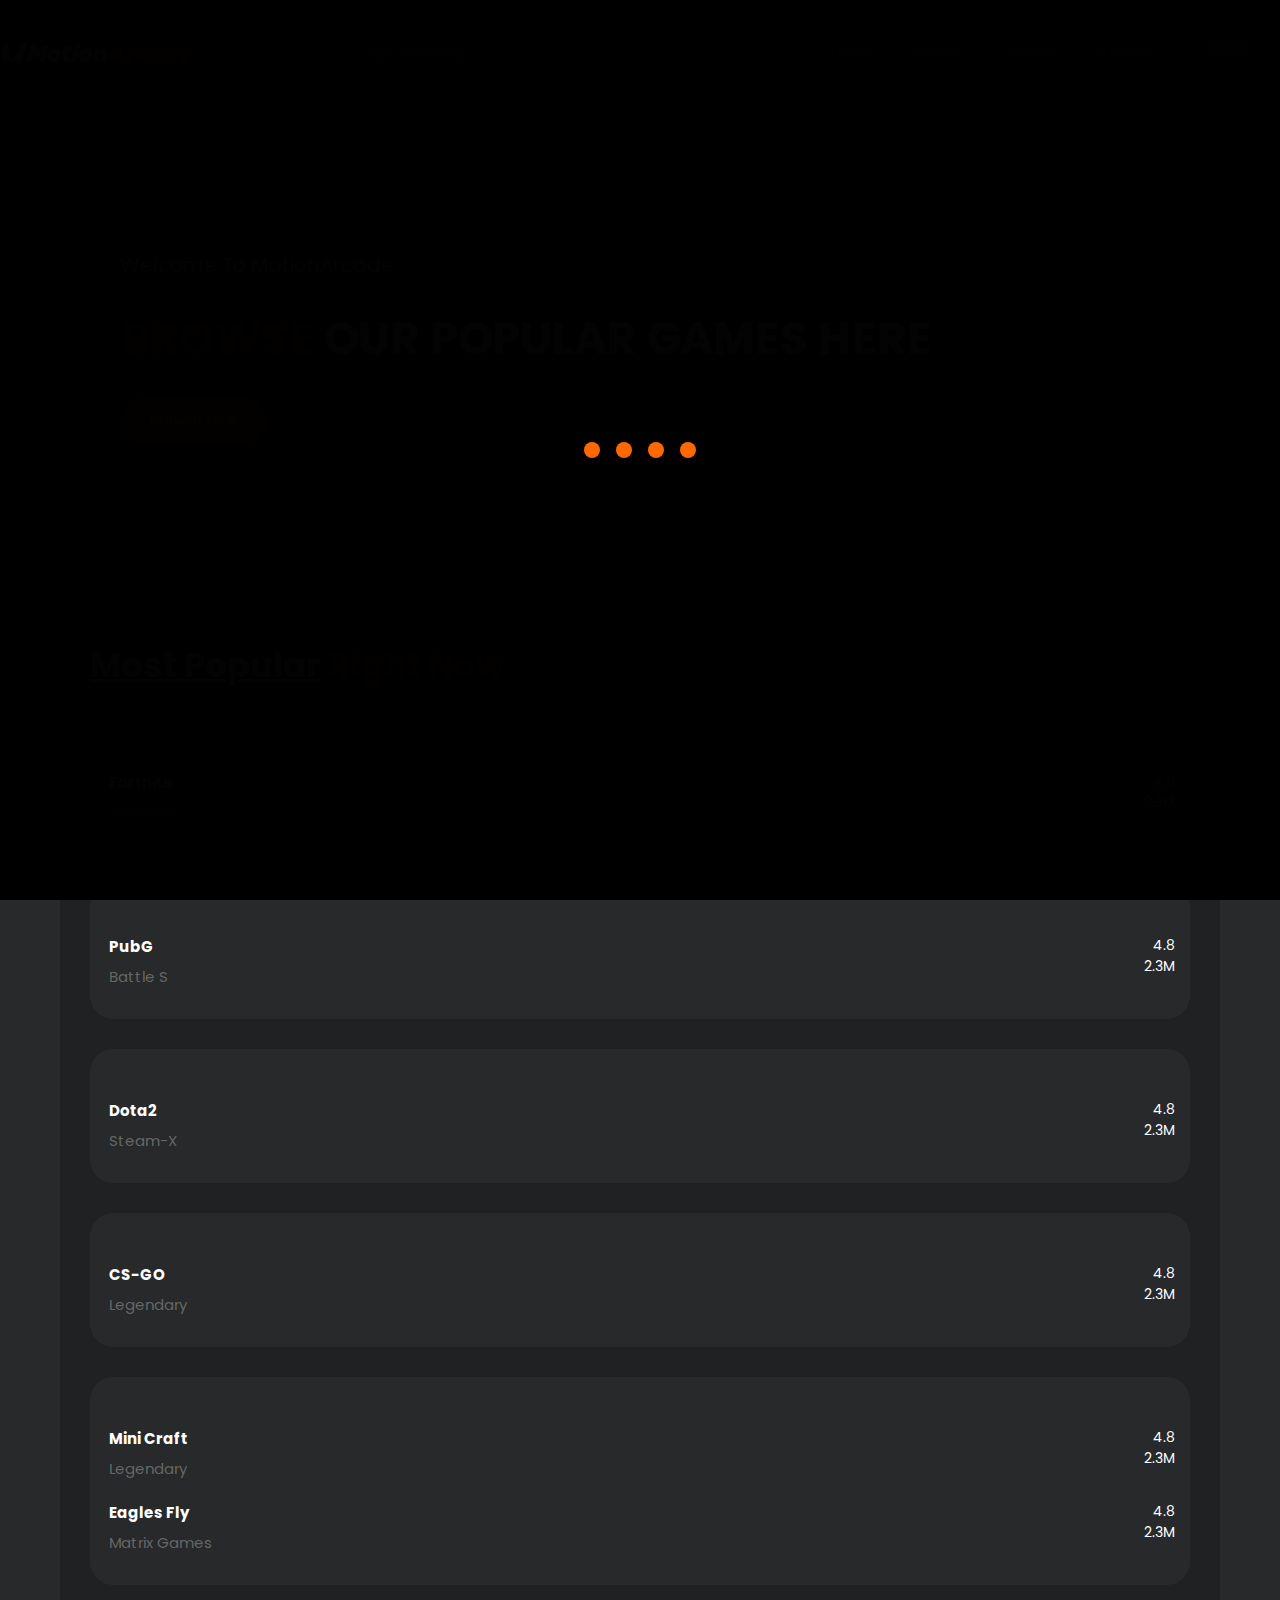
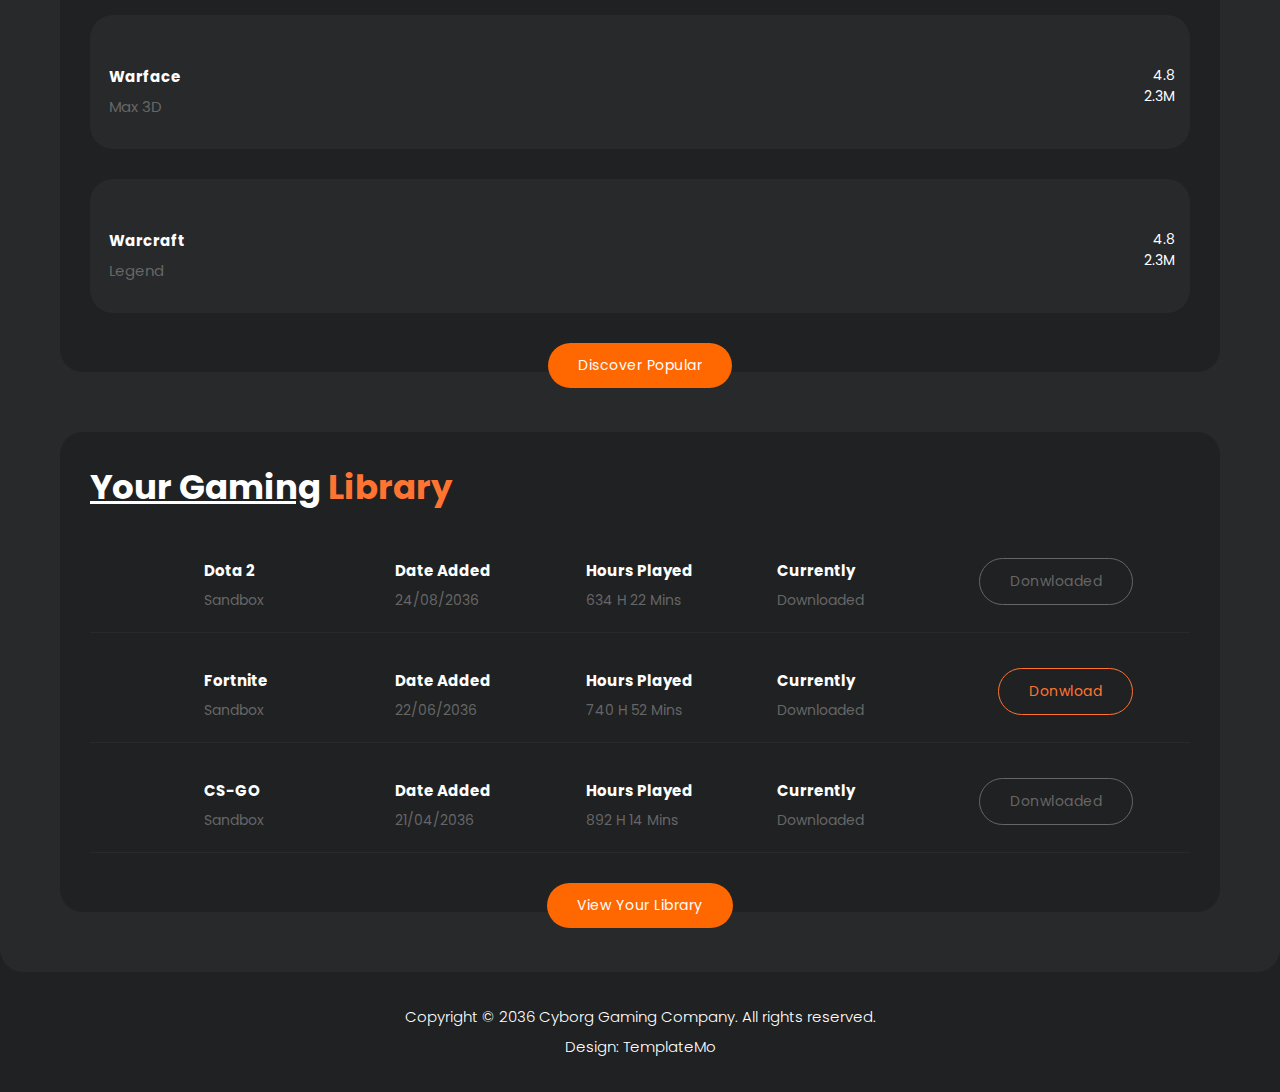
==== index.html @ e54a21cc "sourav" ====
<!DOCTYPE html>
<html lang="en">

  <head>

    <meta charset="utf-8">
    <meta name="viewport" content="width=device-width, initial-scale=1, shrink-to-fit=no">

    <link href="https://fonts.googleapis.com/css2?family=Poppins:wght@100;200;300;400;500;600;700;800;900&display=swap" rel="stylesheet">

    <title>Cyborg - Awesome HTML5 Template</title>

    <!-- Bootstrap core CSS -->
    <link href="vendor/bootstrap/css/bootstrap.min.css" rel="stylesheet">


    <!-- Additional CSS Files -->
    <link rel="stylesheet" href="assets/css/fontawesome.css">
    <link rel="stylesheet" href="assets/css/ma-gaming.css">
    <link rel="stylesheet" href="assets/css/owl.css">
    <link rel="stylesheet" href="assets/css/animate.css">
    <link rel="stylesheet"href="https://unpkg.com/swiper@7/swiper-bundle.min.css"/>
<!--

MotionArcade

-->
  </head>

<body>

  <!-- ***** Preloader Start ***** -->
  <div id="js-preloader" class="js-preloader">
    <div class="preloader-inner">
      <span class="dot"></span>
      <div class="dots">
        <span></span>
        <span></span>
        <span></span>
      </div>
    </div>
  </div>
  <!-- ***** Preloader End ***** -->

  <!-- ***** Header Area Start ***** -->
  <header class="header-area header-sticky">
    <div class="container">
        <div class="row">
            <div class="col-12">
                <nav class="main-nav">
                    <!-- ***** Logo Start ***** -->
                    <a href="index.html" class="logo">
                        <img src="assets/images/logo.png" alt="">
                    </a>
                    <!-- ***** Logo End ***** -->
                    <!-- ***** Search End ***** -->
                    <div class="search-input">
                      <form id="search" action="#">
                        <input type="text" placeholder="Type Something" id='searchText' name="searchKeyword" onkeypress="handle" />
                        <i class="fa fa-search"></i>
                      </form>
                    </div>
                    <!-- ***** Search End ***** -->
                    <!-- ***** Menu Start ***** -->
                    <ul class="nav">
                        <li><a href="index.html" class="active">Home</a></li>
                        <li><a href="browse.html">Browse</a></li>
                        <li><a href="details.html">Details</a></li>
                        <li><a href="streams.html">Streams</a></li>
                        <li><a href="profile.html">Profile <img src="assets/images/profile-header.jpg" alt=""></a></li>
                    </ul>   
                    <a class='menu-trigger'>
                        <span>Menu</span>
                    </a>
                    <!-- ***** Menu End ***** -->
                </nav>
            </div>
        </div>
    </div>
  </header>
  <!-- ***** Header Area End ***** -->

  <div class="container">
    <div class="row">
      <div class="col-lg-12">
        <div class="page-content">

          <!-- ***** Banner Start ***** -->
          <div class="main-banner">
            <div class="row">
              <div class="col-lg-7">
                <div class="header-text">
                  <h6>Welcome To MotionArcade</h6>
                  <h4><em>Browse</em> Our Popular Games Here</h4>
                  <div class="main-button">
                    <a href="browse.html">Browse Now</a>
                  </div>
                </div>
              </div>
            </div>
          </div>
          <!-- ***** Banner End ***** -->

          <!-- ***** Most Popular Start ***** -->
          <div class="most-popular">
            <div class="row">
              <div class="col-lg-12">
                <div class="heading-section">
                  <h4><em>Most Popular</em> Right Now</h4>
                </div>
                <div class="row">
                  <div class="col-lg-3 col-sm-6">
                    <div class="item">
                      <img src="assets/images/popular-01.jpg" alt="">
                      <h4>Fortnite<br><span>Sandbox</span></h4>
                      <ul>
                        <li><i class="fa fa-star"></i> 4.8</li>
                        <li><i class="fa fa-download"></i> 2.3M</li>
                      </ul>
                    </div>
                  </div>
                  <div class="col-lg-3 col-sm-6">
                    <div class="item">
                      <img src="assets/images/popular-02.jpg" alt="">
                      <h4>PubG<br><span>Battle S</span></h4>
                      <ul>
                        <li><i class="fa fa-star"></i> 4.8</li>
                        <li><i class="fa fa-download"></i> 2.3M</li>
                      </ul>
                    </div>
                  </div>
                  <div class="col-lg-3 col-sm-6">
                    <div class="item">
                      <img src="assets/images/popular-03.jpg" alt="">
                      <h4>Dota2<br><span>Steam-X</span></h4>
                      <ul>
                        <li><i class="fa fa-star"></i> 4.8</li>
                        <li><i class="fa fa-download"></i> 2.3M</li>
                      </ul>
                    </div>
                  </div>
                  <div class="col-lg-3 col-sm-6">
                    <div class="item">
                      <img src="assets/images/popular-04.jpg" alt="">
                      <h4>CS-GO<br><span>Legendary</span></h4>
                      <ul>
                        <li><i class="fa fa-star"></i> 4.8</li>
                        <li><i class="fa fa-download"></i> 2.3M</li>
                      </ul>
                    </div>
                  </div>
                  <div class="col-lg-6">
                    <div class="item">
                      <div class="row">
                        <div class="col-lg-6 col-sm-6">
                          <div class="item inner-item">
                            <img src="assets/images/popular-05.jpg" alt="">
                            <h4>Mini Craft<br><span>Legendary</span></h4>
                            <ul>
                              <li><i class="fa fa-star"></i> 4.8</li>
                              <li><i class="fa fa-download"></i> 2.3M</li>
                            </ul>
                          </div>
                        </div>
                        <div class="col-lg-6 col-sm-6">
                          <div class="item">
                            <img src="assets/images/popular-06.jpg" alt="">
                            <h4>Eagles Fly<br><span>Matrix Games</span></h4>
                            <ul>
                              <li><i class="fa fa-star"></i> 4.8</li>
                              <li><i class="fa fa-download"></i> 2.3M</li>
                            </ul>
                          </div>
                        </div>
                      </div>
                    </div>
                  </div>
                  <div class="col-lg-3 col-sm-6">
                    <div class="item">
                      <img src="assets/images/popular-07.jpg" alt="">
                      <h4>Warface<br><span>Max 3D</span></h4>
                      <ul>
                        <li><i class="fa fa-star"></i> 4.8</li>
                        <li><i class="fa fa-download"></i> 2.3M</li>
                      </ul>
                    </div>
                  </div>
                  <div class="col-lg-3 col-sm-6">
                    <div class="item">
                      <img src="assets/images/popular-08.jpg" alt="">
                      <h4>Warcraft<br><span>Legend</span></h4>
                      <ul>
                        <li><i class="fa fa-star"></i> 4.8</li>
                        <li><i class="fa fa-download"></i> 2.3M</li>
                      </ul>
                    </div>
                  </div>
                  <div class="col-lg-12">
                    <div class="main-button">
                      <a href="browse.html">Discover Popular</a>
                    </div>
                  </div>
                </div>
              </div>
            </div>
          </div>
          <!-- ***** Most Popular End ***** -->

          <!-- ***** Gaming Library Start ***** -->
          <div class="gaming-library">
            <div class="col-lg-12">
              <div class="heading-section">
                <h4><em>Your Gaming</em> Library</h4>
              </div>
              <div class="item">
                <ul>
                  <li><img src="assets/images/game-01.jpg" alt="" class="templatemo-item"></li>
                  <li><h4>Dota 2</h4><span>Sandbox</span></li>
                  <li><h4>Date Added</h4><span>24/08/2036</span></li>
                  <li><h4>Hours Played</h4><span>634 H 22 Mins</span></li>
                  <li><h4>Currently</h4><span>Downloaded</span></li>
                  <li><div class="main-border-button border-no-active"><a href="#">Donwloaded</a></div></li>
                </ul>
              </div>
              <div class="item">
                <ul>
                  <li><img src="assets/images/game-02.jpg" alt="" class="templatemo-item"></li>
                  <li><h4>Fortnite</h4><span>Sandbox</span></li>
                  <li><h4>Date Added</h4><span>22/06/2036</span></li>
                  <li><h4>Hours Played</h4><span>740 H 52 Mins</span></li>
                  <li><h4>Currently</h4><span>Downloaded</span></li>
                  <li><div class="main-border-button"><a href="#">Donwload</a></div></li>
                </ul>
              </div>
              <div class="item last-item">
                <ul>
                  <li><img src="assets/images/game-03.jpg" alt="" class="templatemo-item"></li>
                  <li><h4>CS-GO</h4><span>Sandbox</span></li>
                  <li><h4>Date Added</h4><span>21/04/2036</span></li>
                  <li><h4>Hours Played</h4><span>892 H 14 Mins</span></li>
                  <li><h4>Currently</h4><span>Downloaded</span></li>
                  <li><div class="main-border-button border-no-active"><a href="#">Donwloaded</a></div></li>
                </ul>
              </div>
            </div>
            <div class="col-lg-12">
              <div class="main-button">
                <a href="profile.html">View Your Library</a>
              </div>
            </div>
          </div>
          <!-- ***** Gaming Library End ***** -->
        </div>
      </div>
    </div>
  </div>
  
  <footer>
    <div class="container">
      <div class="row">
        <div class="col-lg-12">
          <p>Copyright © 2036 <a href="#">Cyborg Gaming</a> Company. All rights reserved. 
          
          <br>Design: <a href="https://templatemo.com" target="_blank" title="free CSS templates">TemplateMo</a></p>
        </div>
      </div>
    </div>
  </footer>


  <!-- Scripts -->
  <!-- Bootstrap core JavaScript -->
  <script src="vendor/jquery/jquery.min.js"></script>
  <script src="vendor/bootstrap/js/bootstrap.min.js"></script>

  <script src="assets/js/isotope.min.js"></script>
  <script src="assets/js/owl-carousel.js"></script>
  <script src="assets/js/tabs.js"></script>
  <script src="assets/js/popup.js"></script>
  <script src="assets/js/custom.js"></script>


  </body>

</html>
---- assets/css/ma-gaming.css ----
/* ---------------------------------------------
Table of contents
------------------------------------------------
01. font & reset css
02. reset
03. global styles
04. header
05. banner
06. features
07. testimonials
08. contact
09. footer

--------------------------------------------- */
/* 
---------------------------------------------
font & reset css
--------------------------------------------- 
*/
@import url("https://fonts.googleapis.com/css2?family=Poppins:wght@100;200;300;400;500;600;700;800;900");
/* 
---------------------------------------------
reset
--------------------------------------------- 
*/
html, body, div, span, applet, object, iframe, h1, h2, h3, h4, h5, h6, p, blockquote, div
pre, a, abbr, acronym, address, big, cite, code, del, dfn, em, font, img, ins, kbd, q,
s, samp, small, strike, strong, sub, sup, tt, var, b, u, i, center, dl, dt, dd, ol, ul, li,
figure, header, nav, section, article, aside, footer, figcaption {
  margin: 0;
  padding: 0;
  border: 0;
  outline: 0;
}

.clearfix:after {
  content: ".";
  display: block;
  clear: both;
  visibility: hidden;
  line-height: 0;
  height: 0;
}

.clearfix {
  display: inline-block;
}

html[xmlns] .clearfix {
  display: block;
}

* html .clearfix {
  height: 1%;
}

ul, li {
  padding: 0;
  margin: 0;
  list-style: none;
}

header, nav, section, article, aside, footer, hgroup {
  display: block;
}

* {
  box-sizing: border-box;
}

html, body {
  font-family: 'Poppins', sans-serif;
  font-weight: 400;
  background-color: #1e1e1e;
  font-size: 16px;
  -ms-text-size-adjust: 100%;
  -webkit-font-smoothing: antialiased;
  -moz-osx-font-smoothing: grayscale;
}

a {
	color: #CCC;
  text-decoration: none !important;
}
a:hover {
	color: rgb(255, 187, 153);
}

h1, h2, h3, h4, h5, h6 {
  margin-top: 0px;
  margin-bottom: 0px;
  color: #fff;
  font-weight: 700;
}

ul {
  margin-bottom: 0px;
}

p {
  font-size: 15px;
  line-height: 30px;
  color: #fff;
}

img {
  width: 100%;
  overflow: hidden;
}

/* 
---------------------------------------------
Global Styles
--------------------------------------------- 
*/
html,
body {
  background: #1f2122;
  font-family: 'Poppins', sans-serif;
}

body .page-content {
  margin-top: 110px;
  background-color: #27292a;
  padding: 60px;
  border-radius: 23px;
}

p {
  font-size: 15px;
  color: #666;
  line-height: 30px;
  margin-bottom: 0px;
}

::selection {
  background: #ff6701;
  color: #fff;
}

::-moz-selection {
  background: #ff6701;
  color: #fff;
}

.templatemo-item {
	max-width: 80px; 
	border-radius: 23px;
}

.main-button a {
  font-size: 14px;
  color: #fff;
  background-color: #ff6701;
  padding: 12px 30px;
  display: inline-block;
  border-radius: 25px;
  font-weight: 400;
  text-transform: capitalize;
  letter-spacing: 0.5px;
  transition: all .3s;
  position: relative;
  overflow: hidden;
}

.main-button a:hover {
  background-color: #fff;
  color: #ff6701;
}

.main-border-button a {
  font-size: 14px;
  color: #ff7431;
  background-color: transparent;
  border: 1px solid #ff7431;
  padding: 12px 30px;
  display: inline-block;
  border-radius: 25px;
  font-weight: 400;
  text-transform: capitalize;
  letter-spacing: 0.5px;
  transition: all .3s;
  position: relative;
  overflow: hidden;
}

.main-border-button a:hover {
  border-color: #fff;
  background-color: #fff;
  color: #ff6701;
}

.border-no-active a {
  border-color: #666;
  color: #666;
}

.border-no-active a:hover{
  border-color: #666;
  color: #666;
  background-color: transparent;
}

section {
  margin-top: 120px;
}

.heading-section h4 {
  color: #ff7431;
  font-size: 34px;
  text-decoration: none;
  margin-bottom: 30px;
}

.heading-section h4 em {
  color: #fff;
  font-style: normal;
  text-decoration: underline;
}

/* 
---------------------------------------------
Pre-loader Style
--------------------------------------------- 
*/

.js-preloader {
  position: fixed;
  top: 0;
  left: 0;
  right: 0;
  bottom: 0;
  background-color: rgba(0,0,0,0.99);
  display: -webkit-box;
  display: flex;
  -webkit-box-align: center;
  align-items: center;
  -webkit-box-pack: center;
  justify-content: center;
  opacity: 1;
  visibility: visible;
  z-index: 9999;
  -webkit-transition: opacity 0.25s ease;
  transition: opacity 0.25s ease;
}

.js-preloader.loaded {
  opacity: 0;
  visibility: hidden;
  pointer-events: none;
}

@-webkit-keyframes dot {
  50% {
      -webkit-transform: translateX(96px);
      transform: translateX(96px);
  }
}

@keyframes dot {
  50% {
      -webkit-transform: translateX(96px);
      transform: translateX(96px);
  }
}

@-webkit-keyframes dots {
  50% {
      -webkit-transform: translateX(-31px);
      transform: translateX(-31px);
  }
}

@keyframes dots {
  50% {
      -webkit-transform: translateX(-31px);
      transform: translateX(-31px);
  }
}

.preloader-inner {
  position: relative;
  width: 142px;
  height: 40px;
  background: transparent;
}

.preloader-inner .dot {
  position: absolute;
  width: 16px;
  height: 16px;
  top: 12px;
  left: 15px;
  background: #ff6701;
  border-radius: 50%;
  -webkit-transform: translateX(0);
  transform: translateX(0);
  -webkit-animation: dot 2.8s infinite;
  animation: dot 2.8s infinite;
}

.preloader-inner .dots {
  -webkit-transform: translateX(0);
  transform: translateX(0);
  margin-top: 12px;
  margin-left: 31px;
  -webkit-animation: dots 2.8s infinite;
  animation: dots 2.8s infinite;
}

.preloader-inner .dots span {
  display: block;
  float: left;
  width: 16px;
  height: 16px;
  margin-left: 16px;
  background: #ff6701;
  border-radius: 50%;
}



/* 
---------------------------------------------
Header Style
--------------------------------------------- 
*/

.background-header {
  background-color: #fff !important;
  height: 70px!important;
  position: fixed!important;
  top: 0!important;
  left: 0;
  right: 0;
  box-shadow: 0px 0px 10px rgba(0,0,0,0.15)!important;
  -webkit-transition: all .5s ease 0s;
  -moz-transition: all .5s ease 0s;
  -o-transition: all .5s ease 0s;
  transition: all .5s ease 0s;
  display: none;
}

.header-area {
  background-color: transparent;
  position: absolute;
  height: 70px;
  top: 15px;
  left: 0;
  right: 0;
  z-index: 100;
  -webkit-transition: all .5s ease 0s;
  -moz-transition: all .5s ease 0s;
  -o-transition: all .5s ease 0s;
  transition: all .5s ease 0s;
}

.header-area .main-nav {
  min-height: 80px;
  background: transparent;
  display: flex;
  padding: 15px 0px;
  border-radius: 50px;
}

.background-header .main-nav {
  padding: 0px;
  background-color: transparent;
}

.header-area .main-nav #search {
  position: relative;
}

.header-area .main-nav #search input {
  background-color: #27292a;
  height: 46px;
  border-radius: 23px;
  border: none;
  color: #666;
  font-size: 14px;
  padding: 0px 15px 0px 45px;
}

.header-area .main-nav #search i {
  position: absolute;
  color: #666;
  left: 20px;
  top: 16px;
  width: 18px;
  height: 18px;
  font-size: 16px;
}

.header-area .main-nav .logo {
  border-right: 1px solid #27292a;
  flex-basis: 25%;
  margin-right: 5%;
  -webkit-transition: all 0.3s ease 0s;
  -moz-transition: all 0.3s ease 0s;
  -o-transition: all 0.3s ease 0s;
  transition: all 0.3s ease 0s;
}

.header-area .main-nav .logo img {
  width: 191px;
}

.background-header .main-nav .logo {
  margin-top: 8px;
}

.background-header .main-nav .logo img {
  width: 180px;
}

.header-area .main-nav .nav {
  display: inline-flex;
  flex-basis: 70%;
  justify-content: flex-end;
  vertical-align: middle;
  text-align: right;
  margin-top: 0px;
  margin-right: 0px;
  -webkit-transition: all 0.3s ease 0s;
  -moz-transition: all 0.3s ease 0s;
  -o-transition: all 0.3s ease 0s;
  transition: all 0.3s ease 0s;
  position: relative;
  z-index: 999;
}

.header-area .main-nav .nav li {
  padding-left: 10px;
  padding-right: 10px;
  display: inline-block;
}

.header-area .main-nav .nav li a {
  display: block;
  font-weight: 400;
  font-size: 14px;
  text-transform: capitalize;
  color: #666;
  -webkit-transition: all 0.3s ease 0s;
  -moz-transition: all 0.3s ease 0s;
  -o-transition: all 0.3s ease 0s;
  transition: all 0.3s ease 0s;
  border: transparent;
  padding: 13px 10px;
  border-radius: 18px;
  letter-spacing: .3px;
}

.header-area .main-nav .nav li:last-child a {
  background-color: #27292a;
  padding: 8px 10px 8px 20px;
  border-radius: 23px;
}

.header-area .main-nav .nav li:last-child a img {
  max-width: 30px;
  border-radius: 50%;
  margin-left: 5px;
}

.header-area .main-nav .nav li.has-sub ul.sub-menu li:last-child a:hover,
.background-header .main-nav .nav li.has-sub ul.sub-menu li:last-child a:hover {
  padding-left: 25px !important;
}

.header-area .main-nav .nav li:hover a,
.header-area .main-nav .nav li a.active {
  color: #ff6701 !important;
}

.header-area .main-nav .nav li:last-child:hover a,
.header-area .main-nav .nav li:last-child a.active {
  color: #fff !important;
  background-color: #ff6701 !important;
}

.background-header .main-nav .nav li:hover a,
.background-header .main-nav .nav li a.active {
  color: #fff;
  opacity: 1;
}

.header-area .main-nav .nav li.has-sub {
  position: relative;
  padding-right: 15px;
}

.header-area .main-nav .menu-trigger {
  cursor: pointer;
  display: block;
  position: absolute;
  top: 23px;
  width: 32px;
  height: 40px;
  text-indent: -9999em;
  z-index: 99;
  right: 20px;
  display: none;
}

.background-header .main-nav .menu-trigger {
  top: 17px;
}

.header-area .main-nav .menu-trigger span,
.header-area .main-nav .menu-trigger span:before,
.header-area .main-nav .menu-trigger span:after {
  -moz-transition: all 0.4s;
  -o-transition: all 0.4s;
  -webkit-transition: all 0.4s;
  transition: all 0.4s;
  background-color: #ff6701;
  display: block;
  position: absolute;
  width: 30px;
  height: 2px;
  left: 0;
}

.background-header .main-nav .menu-trigger span,
.background-header .main-nav .menu-trigger span:before,
.background-header .main-nav .menu-trigger span:after {
  background-color: #ff6701;
}

.header-area .main-nav .menu-trigger span:before,
.header-area .main-nav .menu-trigger span:after {
  -moz-transition: all 0.4s;
  -o-transition: all 0.4s;
  -webkit-transition: all 0.4s;
  transition: all 0.4s;
  background-color: #ff6701;
  display: block;
  position: absolute;
  width: 30px;
  height: 2px;
  left: 0;
  width: 75%;
}

.background-header .main-nav .menu-trigger span:before,
.background-header .main-nav .menu-trigger span:after {
  background-color: #ff6701;
}

.header-area .main-nav .menu-trigger span:before,
.header-area .main-nav .menu-trigger span:after {
  content: "";
}

.header-area .main-nav .menu-trigger span {
  top: 16px;
}

.header-area .main-nav .menu-trigger span:before {
  -moz-transform-origin: 33% 100%;
  -ms-transform-origin: 33% 100%;
  -webkit-transform-origin: 33% 100%;
  transform-origin: 33% 100%;
  top: -10px;
  z-index: 10;
}

.header-area .main-nav .menu-trigger span:after {
  -moz-transform-origin: 33% 0;
  -ms-transform-origin: 33% 0;
  -webkit-transform-origin: 33% 0;
  transform-origin: 33% 0;
  top: 10px;
}

.header-area .main-nav .menu-trigger.active span,
.header-area .main-nav .menu-trigger.active span:before,
.header-area .main-nav .menu-trigger.active span:after {
  background-color: transparent;
  width: 100%;
}

.header-area .main-nav .menu-trigger.active span:before {
  -moz-transform: translateY(6px) translateX(1px) rotate(45deg);
  -ms-transform: translateY(6px) translateX(1px) rotate(45deg);
  -webkit-transform: translateY(6px) translateX(1px) rotate(45deg);
  transform: translateY(6px) translateX(1px) rotate(45deg);
  background-color: #ff6701;
}

.background-header .main-nav .menu-trigger.active span:before {
  background-color: #ff6701;
}

.header-area .main-nav .menu-trigger.active span:after {
  -moz-transform: translateY(-6px) translateX(1px) rotate(-45deg);
  -ms-transform: translateY(-6px) translateX(1px) rotate(-45deg);
  -webkit-transform: translateY(-6px) translateX(1px) rotate(-45deg);
  transform: translateY(-6px) translateX(1px) rotate(-45deg);
  background-color: #ff6701;
}

.background-header .main-nav .menu-trigger.active span:after {
  background-color: #ff6701;
}

.header-area.header-sticky {
  min-height: 70px;
}

.header-area.header-sticky .nav li a.active {
  color: #fff;
}

@media (max-width: 1200px) {
  .header-area .main-nav .nav li {
    padding-left: 10px;
    padding-right: 10px;
  }
  .header-area .main-nav:before {
    display: none;
  }
}

@media (max-width: 992px) {
  .header-area {
    top: 0;
  }
  .header-area .main-nav {
    background-color: transparent;
    border-radius: 0px;
  }
  .header-area .main-nav .nav {
    height: auto;
    flex-basis: 100%;
  }
  .header-area .main-nav .logo {
    position: absolute;
    left: 30px;
    top: 15px;
  }
  .background-header .main-nav .logo {
    top: 0px;
  }
  .background-header .main-nav .border-button {
    top: 0px !important;
  }
  .header-area .main-nav .border-button {
    position: absolute;
    top: 15px;
    right: 70px;
  }
  .header-area.header-sticky .nav li a:hover,
  .header-area.header-sticky .nav li a.active {
    color: #ff6701!important;
    opacity: 1;
  }
  .header-area.header-sticky .nav li.search-icon a {
    width: 100%;
  }
  .header-area {
    background-color: #f7f7f7;
    padding: 0px 15px;
    height: 80px;
    box-shadow: none;
    text-align: center;
  }
  .header-area .container {
    padding: 0px;
  }
  .header-area .logo {
    margin-left: 0px;
  }
  .header-area .menu-trigger {
    display: block !important;
  }
  .header-area .main-nav {
    overflow: hidden;
  }
  .header-area .main-nav .nav {
    float: none;
    width: 100%;
    display: none;
    -webkit-transition: all 0s ease 0s;
    -moz-transition: all 0s ease 0s;
    -o-transition: all 0s ease 0s;
    transition: all 0s ease 0s;
    margin-left: 0px;
  }
  .header-area.header-sticky .nav {
    margin-top: 65px !important;
    text-align: center;
  }
  .background-header.header-sticky .nav {
    margin-top: 70px !important;
  }
  .header-area .main-nav .nav li:first-child {
    border-top: 1px solid #eee;
  }
  .header-area .main-nav .nav li {
    width: 100%;
    background: #fff;
    border-bottom: 1px solid #eee;
    padding-left: 0px !important;
    padding-right: 0px !important;
  }
  .header-area .main-nav .nav li a {
    height: 50px !important;
    line-height: 50px !important;
    padding: 0px !important;
    border: none !important;
    background: #fff !important;
    color: #1e1e1e !important;
  }
  .header-area .main-nav .nav li a:hover {
    background: #fff !important;
    color: #ff6701!important;
  }
  .header-area .main-nav .nav li:last-child a img {
    display: none;
  }
  .header-area .main-nav .nav li:last-child a:hover {
    color: #ff7431 !important;
    background-color: transparent !important;
  }
  .header-area .main-nav .nav li.has-sub ul.sub-menu {
    position: relative;
    visibility: inherit;
    opacity: 1;
    z-index: 1;
    transform: translateY(0%);
    top: 0px;
    width: 100%;
    box-shadow: none;
    height: 0px;
    transition: all 0s;
  }
  .header-area .main-nav .nav li.submenu ul li a {
    font-size: 12px;
    font-weight: 400;
  }
  .header-area .main-nav .nav li.submenu ul li a:hover:before {
    width: 0px;
  }
  .header-area .main-nav .nav li.has-sub ul.sub-menu {
    height: auto;
  }
  .header-area .main-nav .nav li.has-sub:after {
    color: #3B566E;
    right: 30px;
    font-size: 14px;
    top: 15px;
  }
  .header-area .main-nav .nav li.submenu:hover ul, .header-area .main-nav .nav li.submenu:focus ul {
    height: 0px;
  }
}

/* 
---------------------------------------------
Banner Style
--------------------------------------------- 
*/

.main-banner {
  background-image: url(../images/banner-bg.jpg);
  background-position: center center;
  background-size: cover;
  min-height: 380px;
  border-radius: 23px;
  padding: 80px 60px;
}

.main-banner h6 {
  font-size: 20px;
  color: #fff;
  font-weight: 400;
  margin-bottom: 25px;
}

.main-banner h4 {
  font-size: 45px;
  text-transform: uppercase;
  margin-bottom: 25px;
}

.main-banner h4 em {
  font-style: normal;
  color: #ff7431;
}

/* 
---------------------------------------------
Most Popular Style
--------------------------------------------- 
*/

.most-popular {
  margin-top: 60px;
  padding: 30px;
  background-color: #1f2122;
  border-radius: 23px;
}

.most-popular .item {
  background-color: #27292a;
  padding: 30px 15px;
  border-radius: 23px;
  margin-bottom: 30px;
}

.most-popular .item .item {
  padding: 0px;
  border-radius: 0px;
  background-color: transparent;
  margin-bottom: 0px;
}

.most-popular .item img {
  border-radius: 23px;
}

.most-popular .item h4 {
  font-size: 15px;
  margin-top: 20px;
  margin-bottom: 0px;
  display: inline-block;
}

.most-popular .item span {
  color: #666;
  display: block;
  margin-top: 7px;
  font-weight: 400;
}

.most-popular .item ul {
  float: right;
  margin-top: 20px;
}

.most-popular .item ul li {
  text-align: right;
  color: #fff;
  font-size: 14px;
}

.most-popular .item ul li:first-child i {
  color: yellow;
}

.most-popular .item ul li:last-child i {
  color: #ff7431;
}

.most-popular .main-button {
  text-align: center;
  margin-bottom: -53px;
}

/* 
---------------------------------------------
Gaming Library Style
--------------------------------------------- 
*/

.gaming-library {
  margin-top: 60px;
  padding: 30px;
  background-color: #1f2122;
  border-radius: 23px;
}

.gaming-library .item {
  border-bottom: 1px solid #27292a;
  margin-bottom: 20px;
  padding-bottom: 20px;
}

.gaming-library .last-item {
  margin-bottom: 30px;
}

.profile-library .last-item {
  border-bottom: none;
  padding-bottom: 0px;
  margin-bottom: 0px;
}

.gaming-library .item ul li {
  margin-top: 15px;
}

.gaming-library .item ul li img {
  margin-top: -30px;
}

.gaming-library .item ul li {
  display: inline-block;
  width: 17%;
}

.gaming-library .item ul li:first-child {
  width: 110px;
}

.gaming-library .item ul li:last-child {
  width: 15%;
  text-align: right;
}

.gaming-library .item ul li h4 {
  font-size: 15px;
  margin-bottom: 5px;
}

.gaming-library .item ul li span {
  color: #666;
  font-size: 14px;
}

.gaming-library .main-button {
  text-align: center;
  margin-bottom: -53px;
}

/* 
---------------------------------------------
Footer Style
--------------------------------------------- 
*/

footer p {
  text-align: center;
  padding: 30px 0px;
  color: #fff;
  font-weight: 300;
}

footer p a {
  color: #fff;
  transition: all .3s;
}

footer p a:hover {
  color: #ff7431;
}

/* 
---------------------------------------------
Featured Games Style
--------------------------------------------- 
*/

.featured-games {
  border-radius: 23px;
  background-color: #1f2122;
  padding: 30px;
}

.featured-games .item .thumb {
  position: relative;
  overflow: hidden;
}

.featured-games .item .thumb .hover-effect {
  position: absolute;
  bottom: -100px;
  text-align: center;
  width: 100%;
  opacity: 0;
  visibility: hidden;
  transition: all .4s;
}

.featured-games .item .thumb:hover .hover-effect {
  opacity: 1;
  visibility: visible;
  bottom: 15px;
}

.featured-games .item .thumb .hover-effect h6 {
  background-color: rgba(31,33,34,0.95);
  display: inline-block;
  color: #ff7431;
  font-weight: 600;
  font-size: 14px;
  padding: 10px 20px;
  border-radius: 25px;
}

.featured-games .item img {
  border-radius: 23px;
}

.featured-games .item h4 {
  font-size: 15px;
  margin-top: 20px;
  margin-bottom: 0px;
  display: inline-block;
}

.featured-games .item span {
  color: #666;
  display: block;
  margin-top: 7px;
  font-weight: 400;
}

.featured-games .item ul {
  float: right;
  margin-top: 20px;
}

.featured-games .item ul li {
  text-align: right;
  color: #fff;
  font-size: 14px;
}

.featured-games .item ul li:first-child i {
  color: yellow;
}

.featured-games .item ul li:last-child i {
  color: #ff7431;
}

.featured-games .owl-nav {
  position: absolute;
  margin: 0 auto;
  top: -70px;
  right: 0;
}

.featured-games .owl-nav .owl-prev {
  margin-right: 2.5px;
}

.featured-games .owl-nav .owl-next {
  margin-left: 2.5px;
}

.featured-games .owl-nav .owl-prev span,
.featured-games .owl-nav .owl-next span  {
  font-size: 36px;
  display: inline-block;
  color: #666;
  opacity: 1;
  transition: all .3s;
}

.featured-games .owl-nav .owl-prev span:hover,
.featured-games .owl-nav .owl-next span:hover {
  opacity: 1;
  color: #ff7431;
}

.top-downloaded {
  border-radius: 23px;
  background-color: #1f2122;
  padding: 30px;
  max-height: 567px;
  min-height: 567px;
}

.top-downloaded ul li {
  position: relative;
  display: inline-block;
  width: 100%;
}

.top-downloaded ul li img {
  float: left;
  margin-right: 15px;
}

.top-downloaded ul li h4 {
  font-size: 15px;
  padding-top: 7px;
}

.top-downloaded ul li h6 {
  font-size: 15px;
  color: #666;
  font-weight: 400;
  margin-top: 5px;
  margin-bottom: 5px;
}

.top-downloaded ul li span {
  color: #fff;
  font-size: 15px;
  margin-right: 10px;
}

.top-downloaded ul li .download i {
  position: absolute;
  right: 0;
  top: 50%;
  transform: translateY(-23px);
  width: 46px;
  height: 46px;
  text-align: center;
  line-height: 46px;
  color: #ff7431;
  background-color: #27292a;
  border-radius: 50%;
}

.top-downloaded ul li {
  border-bottom: 1px solid #27292a;
  margin-bottom: 28px;
  padding-bottom: 28px;
}

.top-downloaded .text-button  {
  text-align: center;
}

.top-downloaded .text-button a {
  font-weight: 600;
  color: #ff7431;
  font-size: 15px;
}

/* 
---------------------------------------------
Start Stream Style
--------------------------------------------- 
*/

.start-stream .heading-section {
  margin-top: 60px;
  text-align: center;
  margin-bottom: 60px;
}

.start-stream .item {
  padding: 30px;
  border: 1px solid #444;
  border-radius: 23px;
}

.start-stream .item h4 {
  font-size: 20px;
  margin-top: 20px;
  margin-bottom: 15px;
  font-weight: 600;
}

.start-stream .main-button {
  text-align: center;
  margin-top: 30px;
}

/* 
---------------------------------------------
Live Stream Style
--------------------------------------------- 
*/

.live-stream {
  margin-top: 60px;
  border-radius: 23px;
  background-color: #1f2122;
  padding: 30px;
}

.live-stream .item {
  margin-bottom: 30px;
}

.live-stream .thumb {
  position: relative;
  overflow: hidden;
  margin-bottom: 20px;
}

.live-stream .thumb img {
  border-radius: 23px; 
}

.live-stream .thumb:hover .hover-effect {
  opacity: 1;
  visibility: visible;
}

.live-stream .hover-effect {
  opacity: 0;
  visibility: hidden;
  transition: all .4s;
}

.live-stream .hover-effect .live a { 
  position: absolute;
  background-color: #ff7431;
  padding: 5px 10px;
  border-radius: 23px;
  color: #fff;
  font-size: 14px;
  right: 15px;
  top: 15px;
}

.live-stream .hover-effect ul {
  position: absolute;
  bottom: 20px;
  text-align: center;
  width: 100%;
}

.live-stream .hover-effect ul li {
  display: inline-block;
  margin: 0px 5px;
}

.live-stream .hover-effect ul li a {
  background-color: #ff7431;
  padding: 5px 10px;
  border-radius: 23px;
  color: #fff;
  font-size: 14px;
}

.live-stream .avatar img {
  margin-right: 15px;
}

.live-stream span i {
  color: #fff;
  background-color: #ff7431;
  border-radius: 50%;
  font-size: 12px;
  width: 20px;
  height: 20px;
  display: inline-block;
  text-align: center;
  line-height: 20px;
  margin-right: 3px;
}

.live-stream span {
  font-size: 14px;
  color: #ff7431;
}

.live-stream .down-content h4 {
  margin-top: 8px;
  font-size: 20px;
  font-weight: 700;
  margin-left: 61px;
}

.live-stream .main-button {
  text-align: center;
  margin-bottom: -53px;
}

/* 
---------------------------------------------
Featured Banner Style
--------------------------------------------- 
*/

.feature-banner .thumb {
  position: relative;
  max-height: 305px;
  overflow: hidden;
  border-radius: 23px;;
}

.feature-banner .thumb a {
  position: absolute;
  left: 50%;
  top: 50%;
  transform: translate(-23px, -23px);
  width: 46px;
  height: 46px;
  background-color: #fff;
  border-radius: 50%;
  display: inline-block;
  text-align: center;
  line-height: 46px;
  color: #ff7431;
}

/* 
---------------------------------------------
Game Details Style
--------------------------------------------- 
*/

.game-details h2 {
  font-size: 45px;
  text-transform: uppercase;
  text-align: center;
  margin: 60px 0px;
}

.game-details .content {
  border-radius: 23px;
  padding: 30px;
  background-color: #1f2122;
}

.game-details .content .left-info {
  background-color: #27292a;
  border-radius: 23px;
  padding: 30px;
  margin-bottom: 30px;
}

.game-details .content .left-info .left {
  float: left;
}

.game-details .content .left-info h4 {
  font-size: 15px;
  display: block;
}

.game-details .content .left-info span {
  color: #666;
  display: block;
  margin-top: 7px;
  font-weight: 400;
}

.game-details .content .left-info ul {
  text-align: right;
}

.game-details .content .left-info ul li {
  color: #fff;
  font-size: 14px;
  margin-bottom: 3px;
}

.game-details .content .left-info ul li:first-child i {
  color: yellow;
}

.game-details .content .left-info ul li:last-child i {
  color: #ff7431;
}

.game-details .content .right-info {
  background-color: #27292a;
  border-radius: 23px;
  padding: 30px;
  margin-bottom: 30px;
}

.game-details .content .right-info ul li {
  display: inline-block;
  width: 23%;
  text-align: center;
  font-size: 14px;
  color: #fff;
}

.game-details .content .right-info ul li i {
  display: block;
  margin-bottom: 12px;
}

.game-details .content .right-info ul li:first-child i {
  color: yellow;
} 

.game-details .content .right-info ul li i {
  color: #ff7431;
}

.game-details .main-border-button {
  margin-top: 35px;
}

.game-details .main-border-button a {
  text-align: center;
  width: 100%;
} 

/* 
---------------------------------------------
Other Related Style
--------------------------------------------- 
*/

.other-games {
  border-radius: 23px;
  padding: 30px 30px 0px 30px;
  background-color: #1f2122;
  margin-top: 60px;
}

.other-games .item {
  position: relative;
  border-bottom: 1px solid #27292a;
  padding-bottom: 52px;
  margin-bottom: 30px;
}

.other-games .item img {
  float: left;
  margin-right: 15px;
}

.other-games .item h4 {
  display: inline-block;
  font-size: 15px;
  margin-bottom: 5px;
  padding-top: 15px;
}

.other-games .item span {
  color: #666;
  font-size: 14px;
  display: block;
}

.other-games ul {
  position: absolute;
  right: 0;
  top: 15px;
}

.other-games ul li {
  color: #fff;
  font-size: 14px;
  margin-bottom: 3px;
}

.other-games ul li:first-child i {
  color: yellow;
}

.other-games ul li:last-child i {
  color: #ff7431;
}

/* 
---------------------------------------------
Top Streamers Style
--------------------------------------------- 
*/

.top-streamers {
  border-radius: 23px;
  background-color: #1f2122;
  padding: 30px;
  max-height: 567px;
  min-height: 567px;
}

.top-streamers ul li {
  display: inline-block;
  width: 100%;
  border-bottom: 1px solid #353637;
  margin-bottom: 25px;
  padding-bottom: 25px;
}

.top-streamers ul li:last-child {
  border-bottom: none;
  padding-bottom: 0px;
  margin-bottom: 0px;
}

.top-streamers ul li span {
  float: left;
  font-size: 15px;
  color: #fff;
  font-weight: 700;
  padding-top: 12px;
  margin-right: 10px;
}

.top-streamers ul li h6 {
  display: inline;
  font-size: 14px;
  color: #ff7431;
  font-weight: 400;
}

.top-streamers ul li h6 i {
  color: #fff;
  background-color: #ff7431;
  border-radius: 50%;
  font-size: 12px;
  width: 20px;
  height: 20px;
  display: inline-block;
  text-align: center;
  line-height: 20px;
  margin-right: 3px;
}

.top-streamers ul li .main-button {
  float: right;
}

.top-streamers ul li .main-button a {
  padding: 8px 20px;
}

/* 
---------------------------------------------
Profile Style
--------------------------------------------- 
*/

.main-profile {
  border-radius: 23px;
  padding: 30px;
  background-color: #1f2122;
}

.main-profile .main-info span {
  font-size: 14px;
  color: #fff;
  background-color: #ff6701;
  padding: 8px 20px;
  display: inline-block;
  border-radius: 25px;
  font-weight: 400;
  text-transform: capitalize;
  letter-spacing: 0.5px;
  margin-bottom: 15px;
}

.main-profile .main-info h4 {
  margin-bottom: 20px;
}

.main-profile .main-info .main-border-button {
  margin-top: 25px;
}

.main-profile ul {
  border-radius: 23px;
  padding: 30px;
  background-color: #27292a;
}

.main-profile ul li {
  width: 100%;
  font-size: 14px;
  color: #666;
  margin-bottom: 20px;
  padding-bottom: 20px;
  border-bottom: 1px solid #666;
}

.main-profile ul li span {
  float: right;
  font-weight: 500;
  color: #ff7431;
}

.main-profile ul li:last-child {
  border-bottom: none;
  padding-bottom: 0;
  margin-bottom: 0;
}

.clips {
  margin-top: 30px;
  border-top: 2px solid #27292a;
}

.clips .heading-section {
  margin-top: 30px;
}

.clips .item  {
  border-radius: 23px;
  padding: 30px 15px;
  background-color: #27292a;
  margin-bottom: 30px;
}

.clips .item .thumb {
  position: relative;
  margin-bottom: 15px;
}

.clips .item .thumb a {
  position: absolute;
    left: 50%;
    top: 50%;
    transform: translate(-23px, -23px);
    width: 46px;
    height: 46px;
    background-color: #fff;
    border-radius: 50%;
    display: inline-block;
    text-align: center;
    line-height: 46px;
    color: #ff7431;
}

.clips .item h4 {
  font-size: 15px;
  display: inline-block;
}

.clips .item span i {
  color: #ff7431;
}

.clips .item span {
  float: right;
  color: #fff;
  font-size: 14px;
}

.clips .main-button {
  margin-top: 10px;
  text-align: center;
}

/* 
---------------------------------------------
Responsive Style
--------------------------------------------- 
*/

body {
  overflow-x: hidden;
}

@media (max-width: 767px) {
  body .page-content {
    padding: 0px 30px;
  }
  .main-banner {
    text-align: center;
  }
  .main-banner h4 {
    font-size: 35px;
  }
  .gaming-library .item ul li,
  .gaming-library .item ul li:first-child,
  .gaming-library .item ul li:last-child {
    width: 100% !important;
    text-align: center !important;
  }
  .gaming-library .item ul li {
    margin-top: 30px;
  }
  .top-downloaded ul li .download i {
    top: 20px;
    width: 30px;
    height: 30px;
    line-height: 30px;
  }
  .top-downloaded ul li img {
    margin-right: 10px;
  }
  .top-downloaded ul li span {
    font-size: 14px;
  }
  .top-streamers ul li .main-button {
    float: none;
    margin-top: 10px;
  }
  .top-streamers ul li .main-button a {
    width: 100%;
    text-align: center;
  }
  .top-streamers,
  .top-downloaded {
    max-height: 100%;
    min-height: 100%;
  }
  .most-popular .item .inner-item {
    margin-bottom: 20px;
  }
}

@media (max-width: 992px) {
  .background-header {
  display: inline-block;
  }
  .header-area .main-nav #search {
    display: none;
  }
  .heading-section h4 {
    font-size: 20px;
  }
  .gaming-library .item ul li {
    width: 48% !important;
  }
  .gaming-library .item ul li:last-child {
    text-align: left;
  }
  .featured-games {
    margin-bottom: 60px;
  }
  .start-stream .item {
    margin: 15px 0px;
  }
  .feature-banner .thumb {
    margin-top: 30px;
  }
  .main-profile .main-info {
    margin: 45px 0px;
  }
}

@media (max-width: 1200px) {
  .header-area .main-nav .nav li {
    padding-right: 5px;
    padding-left: 5px;
  }
  .header-area .main-nav .logo {
    margin-right: 30px;
    border-right: none;
  }
  .gaming-library .item ul li {
    width: 16%;
  }
}
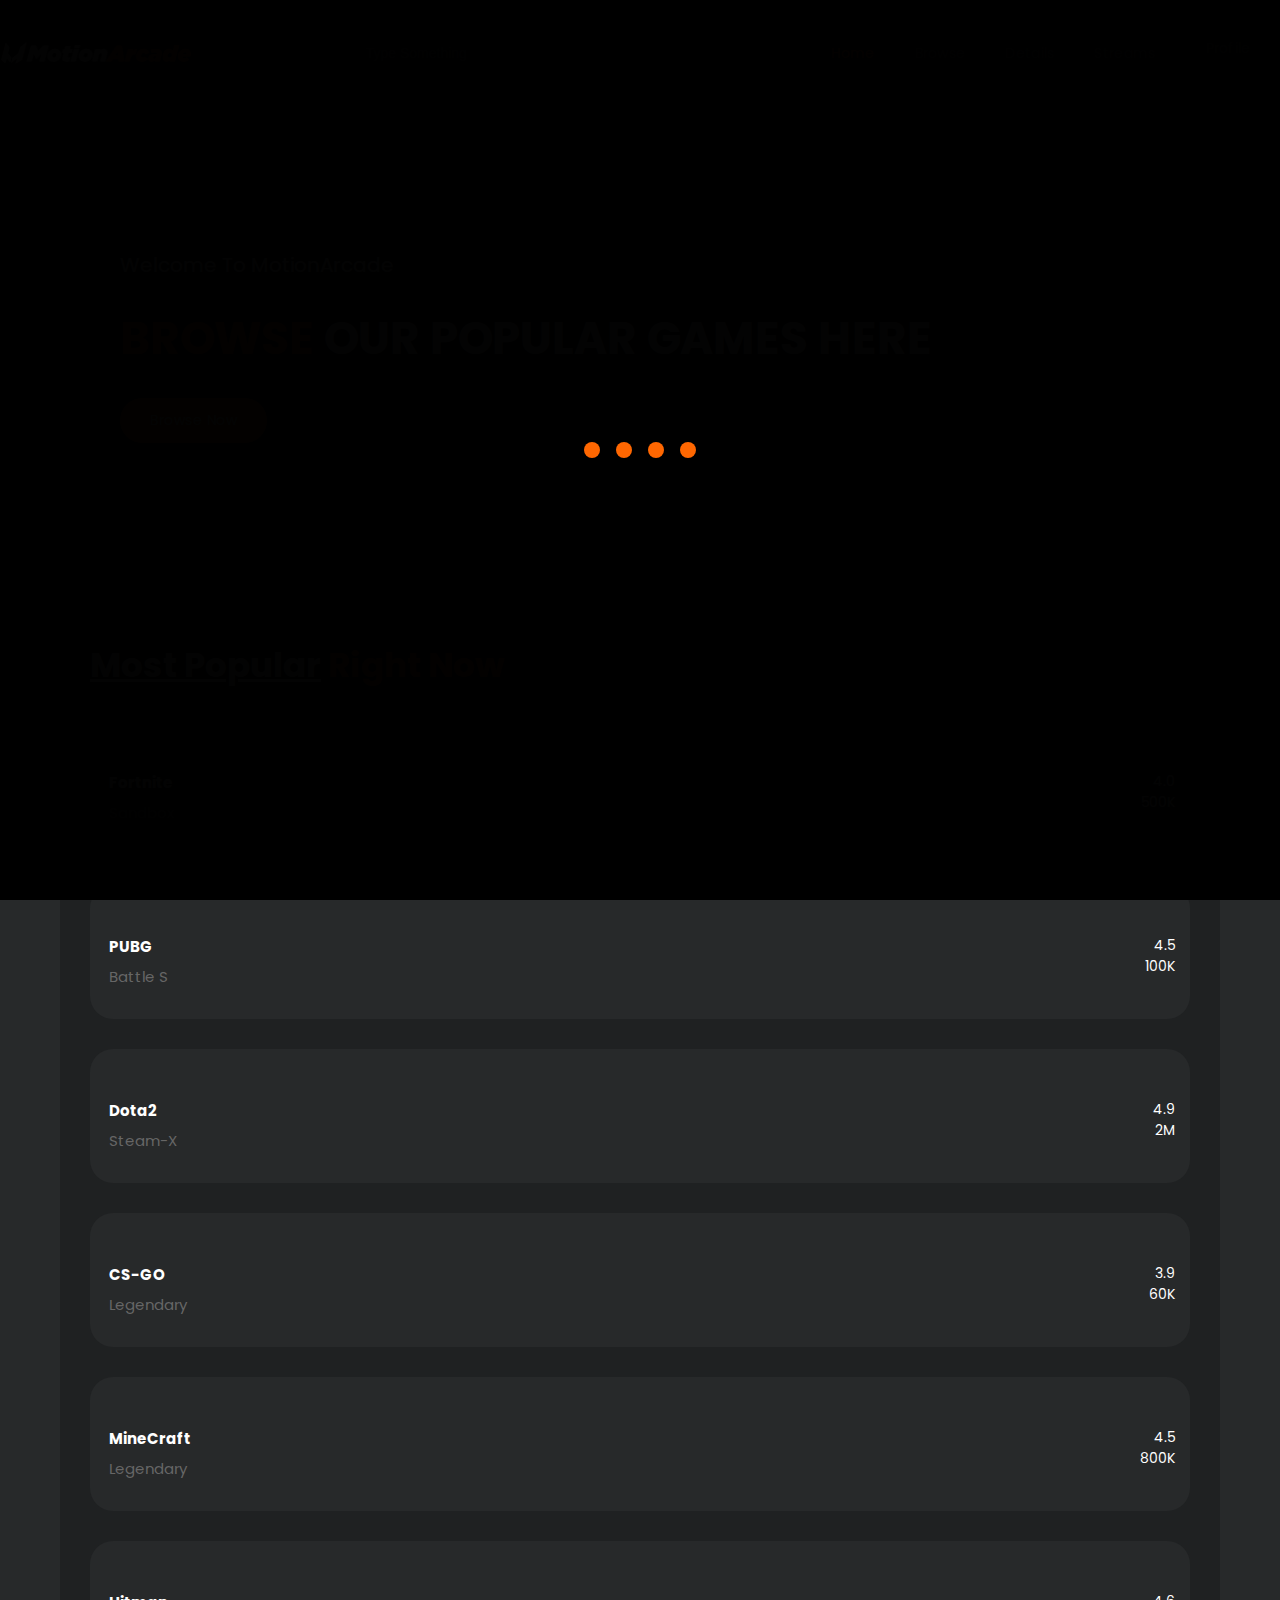
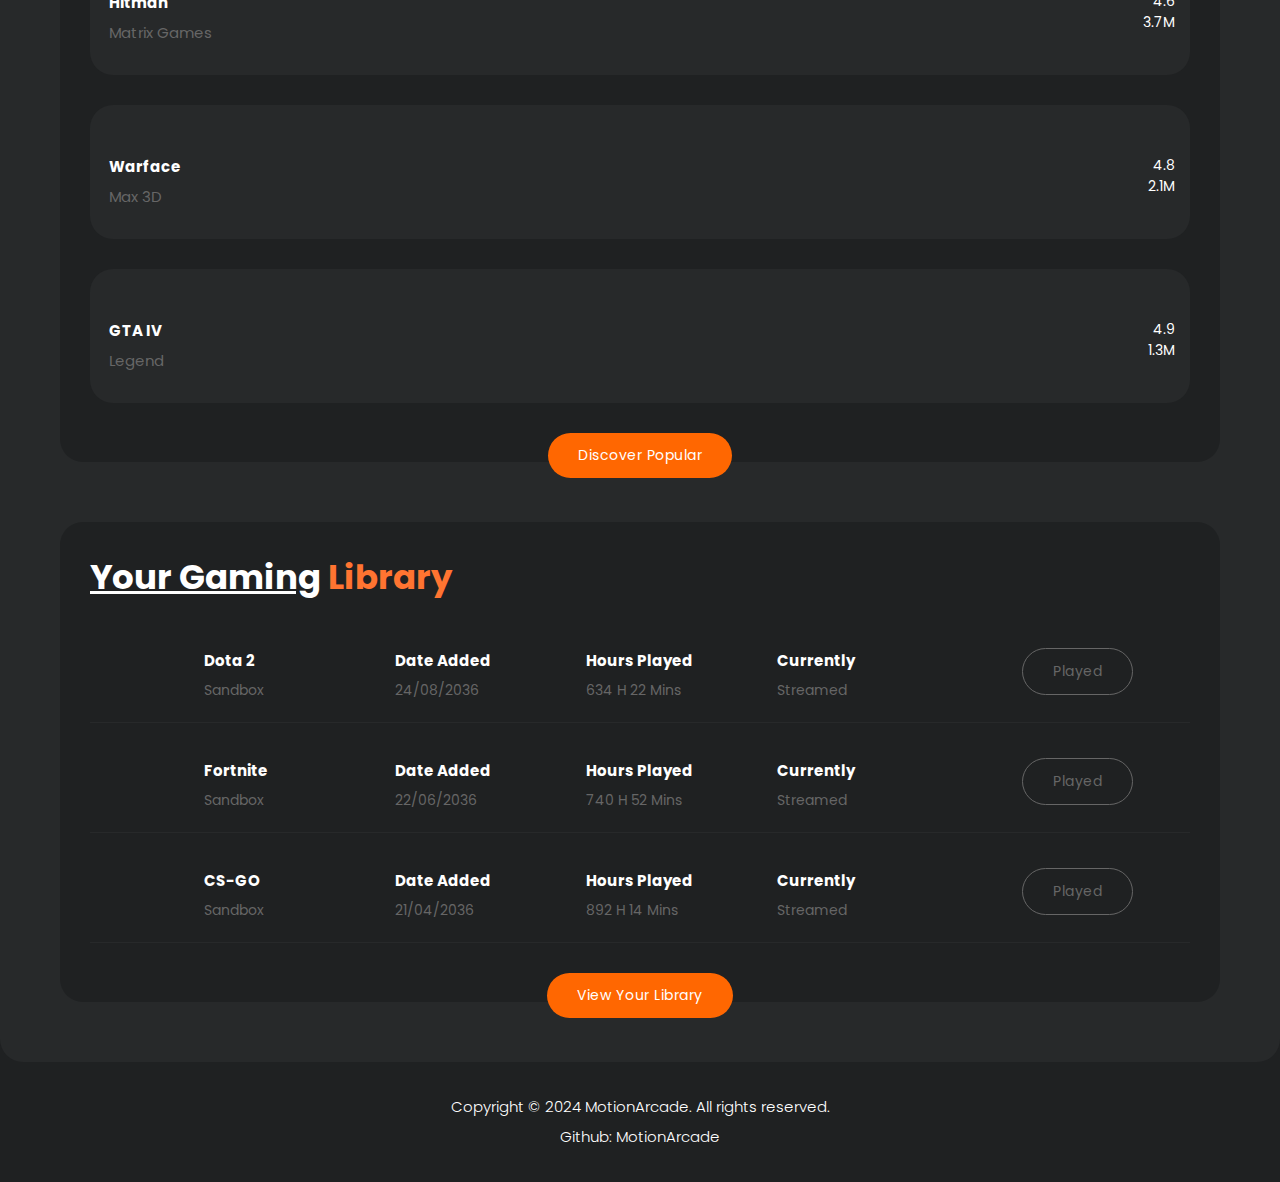
==== commit 80376e4e: "sourav" ====
--- a/index.html
+++ b/index.html
@@ -114,18 +114,18 @@
                       <img src="assets/images/popular-01.jpg" alt="">
                       <h4>Fortnite<br><span>Sandbox</span></h4>
                       <ul>
-                        <li><i class="fa fa-star"></i> 4.8</li>
-                        <li><i class="fa fa-download"></i> 2.3M</li>
+                        <li><i class="fa fa-star"></i> 4.0</li>
+                        <li><i class="fa-solid fa-circle-play"></i> 500K</li>
                       </ul>
                     </div>
                   </div>
                   <div class="col-lg-3 col-sm-6">
                     <div class="item">
                       <img src="assets/images/popular-02.jpg" alt="">
-                      <h4>PubG<br><span>Battle S</span></h4>
-                      <ul>
-                        <li><i class="fa fa-star"></i> 4.8</li>
-                        <li><i class="fa fa-download"></i> 2.3M</li>
+                      <h4>PUBG<br><span>Battle S</span></h4>
+                      <ul>
+                        <li><i class="fa fa-star"></i> 4.5</li>
+                        <li><i class="fa-solid fa-circle-play"></i> 100K</li>
                       </ul>
                     </div>
                   </div>
@@ -134,8 +134,8 @@
                       <img src="assets/images/popular-03.jpg" alt="">
                       <h4>Dota2<br><span>Steam-X</span></h4>
                       <ul>
-                        <li><i class="fa fa-star"></i> 4.8</li>
-                        <li><i class="fa fa-download"></i> 2.3M</li>
+                        <li><i class="fa fa-star"></i> 4.9</li>
+                        <li><i class="fa-solid fa-circle-play"></i> 2M</li>
                       </ul>
                     </div>
                   </div>
@@ -144,35 +144,29 @@
                       <img src="assets/images/popular-04.jpg" alt="">
                       <h4>CS-GO<br><span>Legendary</span></h4>
                       <ul>
-                        <li><i class="fa fa-star"></i> 4.8</li>
-                        <li><i class="fa fa-download"></i> 2.3M</li>
-                      </ul>
-                    </div>
-                  </div>
-                  <div class="col-lg-6">
-                    <div class="item">
-                      <div class="row">
-                        <div class="col-lg-6 col-sm-6">
-                          <div class="item inner-item">
-                            <img src="assets/images/popular-05.jpg" alt="">
-                            <h4>Mini Craft<br><span>Legendary</span></h4>
-                            <ul>
-                              <li><i class="fa fa-star"></i> 4.8</li>
-                              <li><i class="fa fa-download"></i> 2.3M</li>
-                            </ul>
-                          </div>
-                        </div>
-                        <div class="col-lg-6 col-sm-6">
-                          <div class="item">
-                            <img src="assets/images/popular-06.jpg" alt="">
-                            <h4>Eagles Fly<br><span>Matrix Games</span></h4>
-                            <ul>
-                              <li><i class="fa fa-star"></i> 4.8</li>
-                              <li><i class="fa fa-download"></i> 2.3M</li>
-                            </ul>
-                          </div>
-                        </div>
-                      </div>
+                        <li><i class="fa fa-star"></i> 3.9</li>
+                        <li><i class="fa-solid fa-circle-play"></i> 60K</li>
+                      </ul>
+                    </div>
+                  </div>
+                  <div class="col-lg-3 col-sm-6">
+                    <div class="item inner-item">
+                      <img src="assets/images/popular-05.jpg" alt="">
+                      <h4>MineCraft<br><span>Legendary</span></h4>
+                      <ul>
+                        <li><i class="fa fa-star"></i> 4.5</li>
+                        <li><i class="fa-solid fa-circle-play"></i> 800K</li>
+                      </ul>
+                    </div>
+                  </div>
+                  <div class="col-lg-3 col-sm-6">
+                    <div class="item">
+                      <img src="assets/images/popular-06.jpg" alt="">
+                      <h4>Hitman<br><span>Matrix Games</span></h4>
+                      <ul>
+                        <li><i class="fa fa-star"></i> 4.6</li>
+                        <li><i class="fa-solid fa-circle-play"></i> 3.7M</li>
+                      </ul>
                     </div>
                   </div>
                   <div class="col-lg-3 col-sm-6">
@@ -181,17 +175,17 @@
                       <h4>Warface<br><span>Max 3D</span></h4>
                       <ul>
                         <li><i class="fa fa-star"></i> 4.8</li>
-                        <li><i class="fa fa-download"></i> 2.3M</li>
+                        <li><i class="fa-solid fa-circle-play"></i> 2.1M</li>
                       </ul>
                     </div>
                   </div>
                   <div class="col-lg-3 col-sm-6">
                     <div class="item">
                       <img src="assets/images/popular-08.jpg" alt="">
-                      <h4>Warcraft<br><span>Legend</span></h4>
-                      <ul>
-                        <li><i class="fa fa-star"></i> 4.8</li>
-                        <li><i class="fa fa-download"></i> 2.3M</li>
+                      <h4>GTA IV<br><span>Legend</span></h4>
+                      <ul>
+                        <li><i class="fa fa-star"></i> 4.9</li>
+                        <li><i class="fa-solid fa-circle-play"></i> 1.3M</li>
                       </ul>
                     </div>
                   </div>
@@ -214,32 +208,32 @@
               </div>
               <div class="item">
                 <ul>
-                  <li><img src="assets/images/game-01.jpg" alt="" class="templatemo-item"></li>
+                  <li><img src="assets/images/game-01.jpg" alt="" class="ma-item"></li>
                   <li><h4>Dota 2</h4><span>Sandbox</span></li>
                   <li><h4>Date Added</h4><span>24/08/2036</span></li>
                   <li><h4>Hours Played</h4><span>634 H 22 Mins</span></li>
-                  <li><h4>Currently</h4><span>Downloaded</span></li>
-                  <li><div class="main-border-button border-no-active"><a href="#">Donwloaded</a></div></li>
+                  <li><h4>Currently</h4><span>Streamed</span></li>
+                  <li><div class="main-border-button border-no-active"><a href="#">Played</a></div></li>
                 </ul>
               </div>
               <div class="item">
                 <ul>
-                  <li><img src="assets/images/game-02.jpg" alt="" class="templatemo-item"></li>
+                  <li><img src="assets/images/game-02.jpg" alt="" class="ma-item"></li>
                   <li><h4>Fortnite</h4><span>Sandbox</span></li>
                   <li><h4>Date Added</h4><span>22/06/2036</span></li>
                   <li><h4>Hours Played</h4><span>740 H 52 Mins</span></li>
-                  <li><h4>Currently</h4><span>Downloaded</span></li>
-                  <li><div class="main-border-button"><a href="#">Donwload</a></div></li>
+                  <li><h4>Currently</h4><span>Streamed</span></li>
+                  <li><div class="main-border-button border-no-active"><a href="#">Played</a></div></li>
                 </ul>
               </div>
               <div class="item last-item">
                 <ul>
-                  <li><img src="assets/images/game-03.jpg" alt="" class="templatemo-item"></li>
+                  <li><img src="assets/images/game-03.jpg" alt="" class="ma-item"></li>
                   <li><h4>CS-GO</h4><span>Sandbox</span></li>
                   <li><h4>Date Added</h4><span>21/04/2036</span></li>
                   <li><h4>Hours Played</h4><span>892 H 14 Mins</span></li>
-                  <li><h4>Currently</h4><span>Downloaded</span></li>
-                  <li><div class="main-border-button border-no-active"><a href="#">Donwloaded</a></div></li>
+                  <li><h4>Currently</h4><span>Streamed</span></li>
+                  <li><div class="main-border-button border-no-active"><a href="#">Played</a></div></li>
                 </ul>
               </div>
             </div>
@@ -259,9 +253,9 @@
     <div class="container">
       <div class="row">
         <div class="col-lg-12">
-          <p>Copyright © 2036 <a href="#">Cyborg Gaming</a> Company. All rights reserved. 
+          <p>Copyright © 2024 <a href="#">MotionArcade</a>. All rights reserved. 
           
-          <br>Design: <a href="https://templatemo.com" target="_blank" title="free CSS templates">TemplateMo</a></p>
+          <br>Github: <a href="https://github.com/garodiaa/Motion_Arcade_Web" target="_blank" title="free CSS templates">MotionArcade</a></p>
         </div>
       </div>
     </div>
